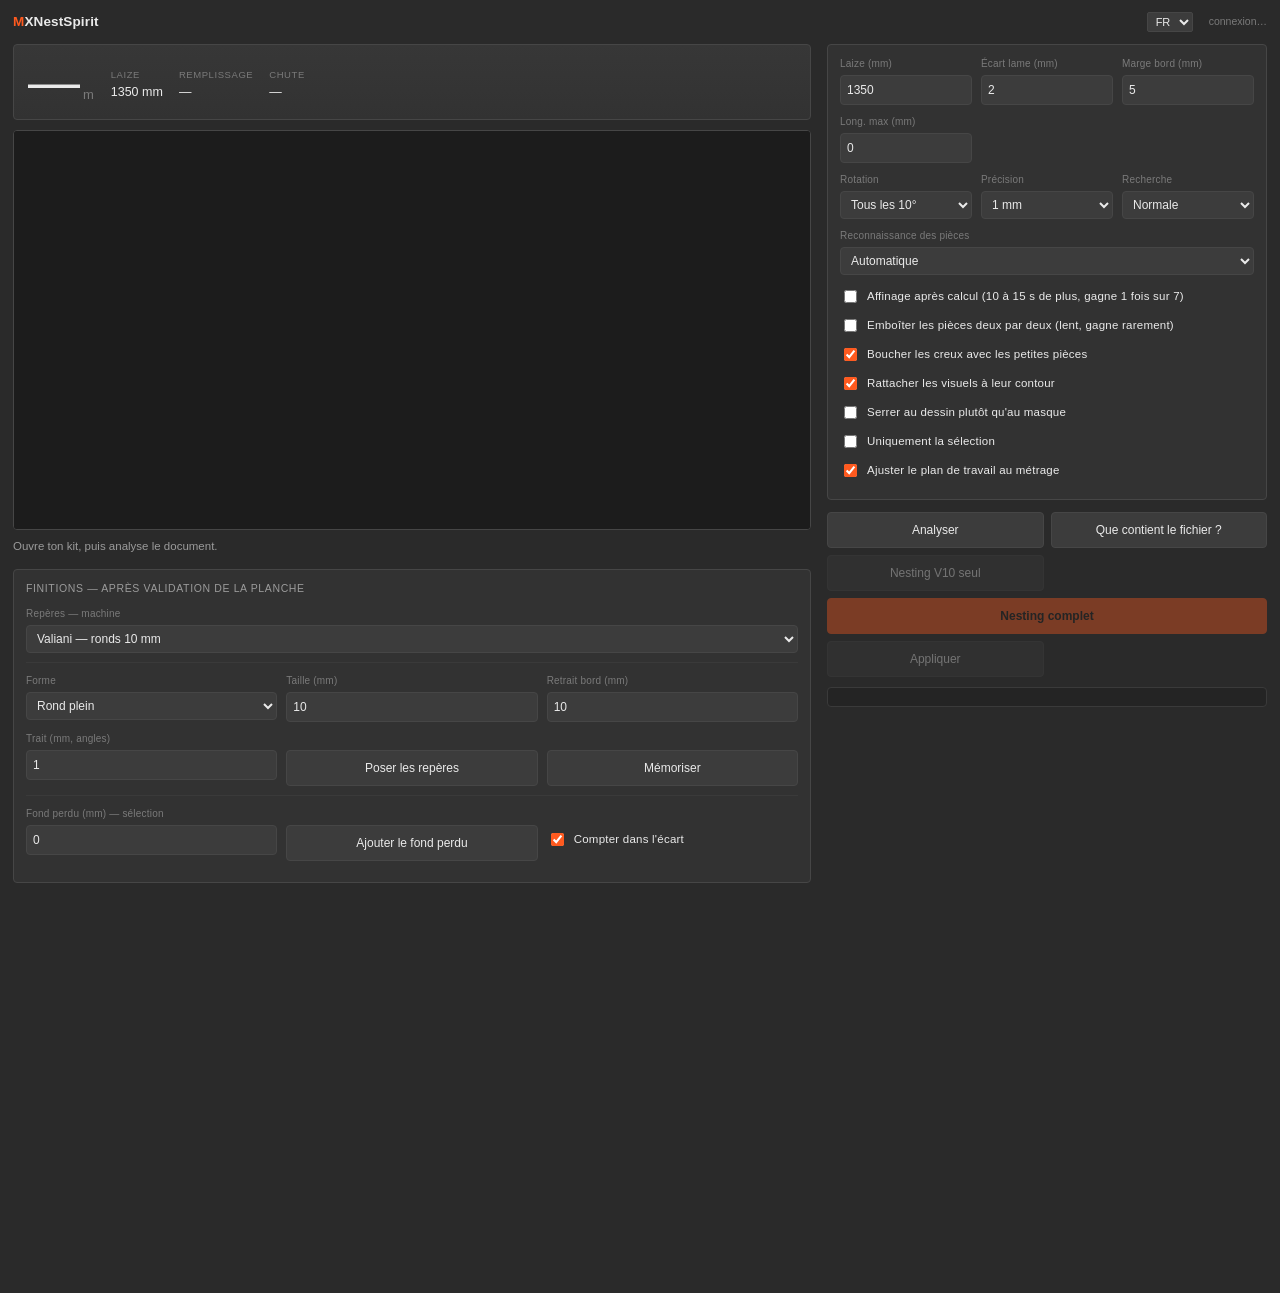
==== spiritpanel/index.html @ 1d325c9f "Add files via upload" ====
<!DOCTYPE html>
<html lang="fr">
<head>
<meta charset="utf-8">
<title>MXNestSpirit</title>
<link rel="stylesheet" href="css/style.css">
</head>
<body>

<header>
  <span class="mark">MXNestSpirit</span>
  <select id="lang" style="width:auto;margin-left:auto;background:var(--field);color:var(--ink);border:1px solid var(--line);border-radius:2px;font-size:11px"><option value="fr">FR</option><option value="en">EN</option></select>
  <span id="hostinfo" class="host" style="margin-left:8px">connexion…</span>
</header>

<div class="cols">
<div class="left">
<section class="result" id="result">
  <div class="metrage"><span id="len">—</span><em>m</em></div>
  <dl>
    <div><dt data-i18n="hdr.width">laize</dt><dd id="wid">1350 mm</dd></div>
    <div><dt data-i18n="hdr.fill">remplissage</dt><dd id="fill">—</dd></div>
    <div><dt data-i18n="hdr.waste">chute</dt><dd id="waste">—</dd></div>
  </dl>
</section>

<canvas id="preview" width="600" height="600"></canvas>
<p class="hint" id="hint">Ouvre ton kit, puis analyse le document.</p>
<section class="pane finitions">
  <div class="row"><label data-i18n="lbl.finish">Finitions — après validation de la planche</label></div>
  <div class="row" style="margin-top:8px">
    <label for="mpreset" data-i18n="lbl.mpreset">Repères — machine</label>
    <select id="mpreset">
      <option value="valiani" data-i18n="m.valiani">Valiani — ronds 10 mm</option>
      <option value="graphtec" data-i18n="m.graphtec">Graphtec CE7000 / FC9000 — angles en L</option>
      <option value="summa" data-i18n="m.summa">Summa — à régler</option>
      <option value="zund" data-i18n="m.zund">Zünd — à régler</option>
      <option value="roland" data-i18n="m.roland">Roland — à régler</option>
      <option value="gerber" data-i18n="m.gerber">Gerber Edge — à régler</option>
      <option value="autre" data-i18n="m.autre">Autre machine — à régler</option>
    </select>
  </div>
  <div class="grid3">
    <div><label for="mshape" data-i18n="lbl.mshape">Forme</label>
      <select id="mshape">
        <option value="circle" data-i18n="shape.circle">Rond plein</option>
        <option value="square" data-i18n="shape.square">Carré plein</option>
        <option value="corner" data-i18n="shape.corner">Angle en L</option>
      </select>
    </div>
    <div><label for="markd" data-i18n="lbl.markd">Taille (mm)</label><input id="markd" type="number" value="10" min="2" step="1"></div>
    <div><label for="marki" data-i18n="lbl.marki">Retrait bord (mm)</label><input id="marki" type="number" value="10" min="0" step="1"></div>
  </div>
  <div class="grid3">
    <div><label for="markw" data-i18n="lbl.markw">Trait (mm, angles)</label><input id="markw" type="number" value="1" min="0.3" max="1" step="0.1"></div>
    <div><label>&nbsp;</label><button id="marks" class="ghost" style="width:100%" data-i18n="btn.marks">Poser les repères</button></div>
    <div><label>&nbsp;</label><button id="msave" class="ghost" style="width:100%" data-i18n="btn.save">Mémoriser</button></div>
  </div>

  <div class="grid3" style="border-top:1px solid var(--line-soft);padding-top:10px">
    <div><label for="bleed" data-i18n="lbl.bleed">Fond perdu (mm) — sélection</label>
      <input id="bleed" type="number" value="0" min="0" max="10" step="0.5"></div>
    <div><label>&nbsp;</label>
      <button id="dobleed" class="ghost" style="width:100%" data-i18n="btn.bleed" title="Sur la sélection si tu en as une, sinon tout le document">Ajouter le fond perdu</button></div>
    <div><label>&nbsp;</label>
      <label class="check" style="margin:0;padding:5px 0"><input id="bleedgap" type="checkbox" checked>
        <span data-i18n="chk.bleedgap">Compter dans l'écart</span></label></div>
  </div>
</section>


</div>
<div class="side">
<section class="pane">
  <div class="grid3">
    <div><label for="sheet" data-i18n="lbl.sheet">Laize (mm)</label><input id="sheet" type="number" value="1350" min="50" step="10"></div>
    <div><label for="gap" data-i18n="lbl.gap">Écart lame (mm)</label><input id="gap" type="number" value="2" min="0" step="0.5"></div>
    <div><label for="edge" data-i18n="lbl.edge">Marge bord (mm)</label><input id="edge" type="number" value="5" min="0" step="1"></div>
  </div>
  <div class="grid3">
    <div><label for="maxlen" data-i18n="lbl.maxlen">Long. max (mm)</label><input id="maxlen" type="number" value="0" min="0" step="100"></div>
  </div>
  <div class="grid3">
    <div><label for="rot" data-i18n="lbl.rot">Rotation</label>
      <select id="rot">
        <option value="5" data-i18n="rot.5">Tous les 5°</option>
        <option value="10" selected data-i18n="rot.10">Tous les 10°</option>
        <option value="15" data-i18n="rot.15">Tous les 15°</option>
        <option value="30" data-i18n="rot.30">Tous les 30°</option>
        <option value="90" data-i18n="rot.90">Quart de tour seulement</option>
        <option value="0" data-i18n="rot.0">Aucune rotation</option>
      </select>
    </div>
    <div><label for="prec" data-i18n="lbl.prec">Précision</label>
      <select id="prec">
        <option value="1" selected data-i18n="prec.1">1 mm</option>
        <option value="2" data-i18n="prec.05">0,5 mm</option>
        <option value="0.5" data-i18n="prec.2">2 mm</option>
      </select>
    </div>
    <div><label for="effort" data-i18n="lbl.effort">Recherche</label>
      <select id="effort">
        <option value="8" data-i18n="eff.fast">Rapide</option>
        <option value="16" selected data-i18n="eff.normal">Normale</option>
        <option value="100" data-i18n="eff.max">Maximale (le plus serré)</option>
      </select>
    </div>
  </div>
  <div class="row">
    <label for="mode" data-i18n="lbl.mode">Reconnaissance des pièces</label>
    <select id="mode">
      <option value="auto" selected data-i18n="mode.auto">Automatique</option>
      <option value="color" data-i18n="mode.color">Même couleur que le tracé sélectionné</option>
      <option value="spot" data-i18n="mode.spot">Ton direct nommé</option>
    </select>
  </div>
  <div class="row" id="namesrow" style="display:none">
    <label for="cutnames" data-i18n="lbl.cutnames">Noms acceptés</label>
    <input id="cutnames" type="text" value="CutContour, Cut, Découpe, Thru-cut">
  </div>
  <label class="check"><input id="refine" type="checkbox" data-i18n-next="chk.refine"> <span data-i18n="chk.refine">Affinage après calcul (10 à 15 s de plus, gagne 1 fois sur 7)</span></label>
  <label class="check"><input id="pairs" type="checkbox" data-i18n-next="chk.pairs"> <span data-i18n="chk.pairs">Emboîter les pièces deux par deux (lent, gagne rarement)</span></label>
  <label class="check"><input id="holes" type="checkbox" checked data-i18n-next="chk.holes"> <span data-i18n="chk.holes">Boucher les creux avec les petites pièces</span></label>
  <label class="check"><input id="regroup" type="checkbox" checked data-i18n-next="chk.regroup"> <span data-i18n="chk.regroup">Rattacher les visuels à leur contour</span></label>
  <label class="check"><input id="tight" type="checkbox" data-i18n-next="chk.tight"> <span data-i18n="chk.tight">Serrer au dessin plutôt qu'au masque</span></label>
  <label class="check"><input id="selonly" type="checkbox" data-i18n-next="chk.selonly"> <span data-i18n="chk.selonly">Uniquement la sélection</span></label>
  <label class="check"><input id="fitab" type="checkbox" checked data-i18n-next="chk.fitab"> <span data-i18n="chk.fitab">Ajuster le plan de travail au métrage</span></label>
</section>

<section class="actions">
  <button id="scan" class="ghost" data-i18n="btn.scan">Analyser</button>
  <button id="diag" class="ghost" data-i18n="btn.diag">Que contient le fichier ?</button>
  <button id="run" class="ghost" disabled data-i18n="btn.run">Nesting V10 seul</button>
  <button id="hybrid" class="primary" disabled title="Sparrow + V10 en secours" data-i18n="btn.hybrid">Nesting complet</button>
  <button id="apply" class="ghost" disabled data-i18n="btn.apply">Appliquer</button>
</section>
<pre id="log"></pre>
</div>
</div>


<script src="js/CSInterface.js"></script>
<script src="js/clipper.js"></script>
<script src="js/engine.js"></script>
<script src="js/i18n.js"></script>
<script src="js/main.js"></script>
<!-- Sparrow bridge + process runner MUST load before hybrid.js. -->
<script src="js/sparrow.js"></script>
<script src="js/sparrow-run.js"></script>
<script src="js/hybrid.js"></script>
</body>
</html>
---- spiritpanel/css/style.css ----
/* MXNestSpirit — habillage du panneau.
   Gris d'Illustrator, une seule couleur d'accent, et la hiérarchie portée par
   la taille et l'espacement plutôt que par des bordures partout. */
:root{
  --bg:#2a2a2a; --pane:#323232; --pane-2:#373737; --field:#3c3c3c;
  --line:#464646; --line-soft:#3a3a3a;
  --ink:#eaeaea; --ink-dim:#9b9b9b; --ink-faint:#7a7a7a;
  --mx:#ff5a1f; --mx-dark:#d94812; --ok:#6ec07a; --warn:#e8c14a; --err:#ff7a6a;
  --r:4px;
}
*{box-sizing:border-box}
html,body{margin:0;height:100%}
body{
  background:var(--bg);color:var(--ink);
  font:12px/1.5 -apple-system,"Segoe UI",Roboto,sans-serif;
  padding:12px 13px 16px;overflow-y:auto;
}

/* ---------- en-tête ---------- */
header{display:flex;align-items:center;gap:8px;margin-bottom:12px}
.mark{font-size:13.5px;font-weight:600;letter-spacing:.01em}
.mark::first-letter{color:var(--mx)}
.host{color:var(--ink-faint);font-size:10.5px;overflow:hidden;text-overflow:ellipsis;white-space:nowrap}
header select{
  width:auto;padding:2px 4px;font-size:10.5px;
  background:var(--field);color:var(--ink-dim);border:1px solid var(--line);border-radius:var(--r);
}

/* ---------- bandeau de résultat ---------- */
.result{
  display:flex;align-items:flex-end;gap:18px;
  padding:12px 14px;margin-bottom:10px;
  background:linear-gradient(180deg,var(--pane-2),var(--pane));
  border:1px solid var(--line);border-radius:var(--r);
}
.metrage{font-size:40px;line-height:.95;font-weight:200;font-variant-numeric:tabular-nums;letter-spacing:-.02em}
.metrage em{font-size:13px;font-style:normal;color:var(--ink-faint);margin-left:4px;font-weight:400}
.result.done .metrage{color:var(--mx)}
.result dl{display:flex;gap:16px;margin:0 0 5px;flex-wrap:wrap}
.result dt{color:var(--ink-faint);font-size:9.5px;text-transform:uppercase;letter-spacing:.06em}
.result dd{margin:1px 0 0;font-variant-numeric:tabular-nums;font-size:12.5px}

/* ---------- aperçu ---------- */
#preview{
  width:auto;max-width:100%;height:auto;margin:0 0 8px;display:block;
  background:#1c1c1c;border:1px solid var(--line);border-radius:var(--r);
}
.hint{margin:0 0 12px;color:var(--ink-dim);min-height:17px;font-size:11.5px}
.hint.warn{color:var(--warn)}
.hint.err{color:var(--err)}

/* ---------- réglages ---------- */
.pane{
  background:var(--pane);border:1px solid var(--line);border-radius:var(--r);
  padding:11px 12px 12px;margin-bottom:12px;
}
.row{margin-bottom:9px}
.grid3{display:grid;grid-template-columns:repeat(3,1fr);gap:9px;margin-bottom:9px}
label{display:block;color:var(--ink-faint);font-size:10px;margin-bottom:4px;letter-spacing:.02em}
input[type=text],input[type=number],select{
  width:100%;background:var(--field);color:var(--ink);
  border:1px solid var(--line);border-radius:var(--r);
  padding:5px 6px;font:inherit;
}
input[type=number]{font-variant-numeric:tabular-nums}
input:hover,select:hover{border-color:#565656}
input:focus,select:focus,button:focus{outline:none;border-color:var(--mx);box-shadow:0 0 0 1px rgba(255,90,31,.35)}

.check{
  display:flex;align-items:center;gap:7px;color:var(--ink);
  font-size:11.5px;padding:3px 0;cursor:pointer;
}
.check:hover{color:#fff}
.check input{accent-color:var(--mx);flex:none}

/* séparateur discret avant le bloc repères */
.pane .row + .grid3{border-top:1px solid var(--line-soft);padding-top:10px}

/* ---------- boutons ---------- */
.actions{display:grid;grid-template-columns:1fr 1fr;gap:7px}
button{
  padding:8px 9px;border-radius:var(--r);border:1px solid var(--line);
  background:var(--field);color:var(--ink);font:inherit;cursor:pointer;
  transition:background .12s,border-color .12s;
}
button:hover:not(:disabled){background:#484848;border-color:#585858}
button:active:not(:disabled){background:#414141}
button:disabled{opacity:.38;cursor:default}
.primary{background:var(--mx);border-color:var(--mx);color:#1b1b1b;font-weight:600}
.primary:hover:not(:disabled){background:#ff6f3b;border-color:#ff6f3b}
.primary:active:not(:disabled){background:var(--mx-dark);border-color:var(--mx-dark)}
#hybrid{grid-column:1 / -1}

/* ---------- journal ---------- */
#log{
  margin:12px 0 0;padding:9px 10px;
  background:#242424;border:1px solid var(--line-soft);border-radius:var(--r);
  color:var(--ink-faint);font-size:10.5px;line-height:1.55;
  font-family:ui-monospace,Menlo,Consolas,monospace;
  white-space:pre-wrap;max-height:130px;overflow:auto;
}

/* ---------- mise en page large ----------
   Deux colonnes franches plutôt qu'une grille : à gauche ce qu'on regarde
   (métrage, aperçu, journal), à droite ce sur quoi on clique (réglages,
   boutons). La grille posait un problème de fond — la colonne de droite, plus
   haute, étirait les rangées de gauche et creusait un trou entre le métrage et
   l'aperçu. Deux colonnes indépendantes n'ont pas ce défaut. */
.cols{display:block}
/* Les finitions — repères et fond perdu — ne servent pas au calcul : elles
   s'appliquent APRÈS validation de la planche. Elles vivent donc à gauche,
   sous l'aperçu, dans l'ordre réel du travail ; les réglages d'imbrication
   restent à droite, avec les boutons et le journal. */
.finitions{margin-top:2px}
.finitions > .row:first-child label{color:var(--ink-dim);font-size:10.5px;
  text-transform:uppercase;letter-spacing:.06em}

@media (min-width: 640px) {
  .cols{display:flex;align-items:flex-start;gap:16px}
  .left{flex:1 1 auto;min-width:0;display:flex;flex-direction:column}
  .side{flex:0 0 auto;width:min(420px,42%);display:flex;flex-direction:column}
  #log{margin-top:10px;max-height:none;flex:1 1 auto}
  .metrage{font-size:46px}
}
@media (min-width: 1100px) {
  .side{width:min(440px,38%)}
  .metrage{font-size:52px}
}
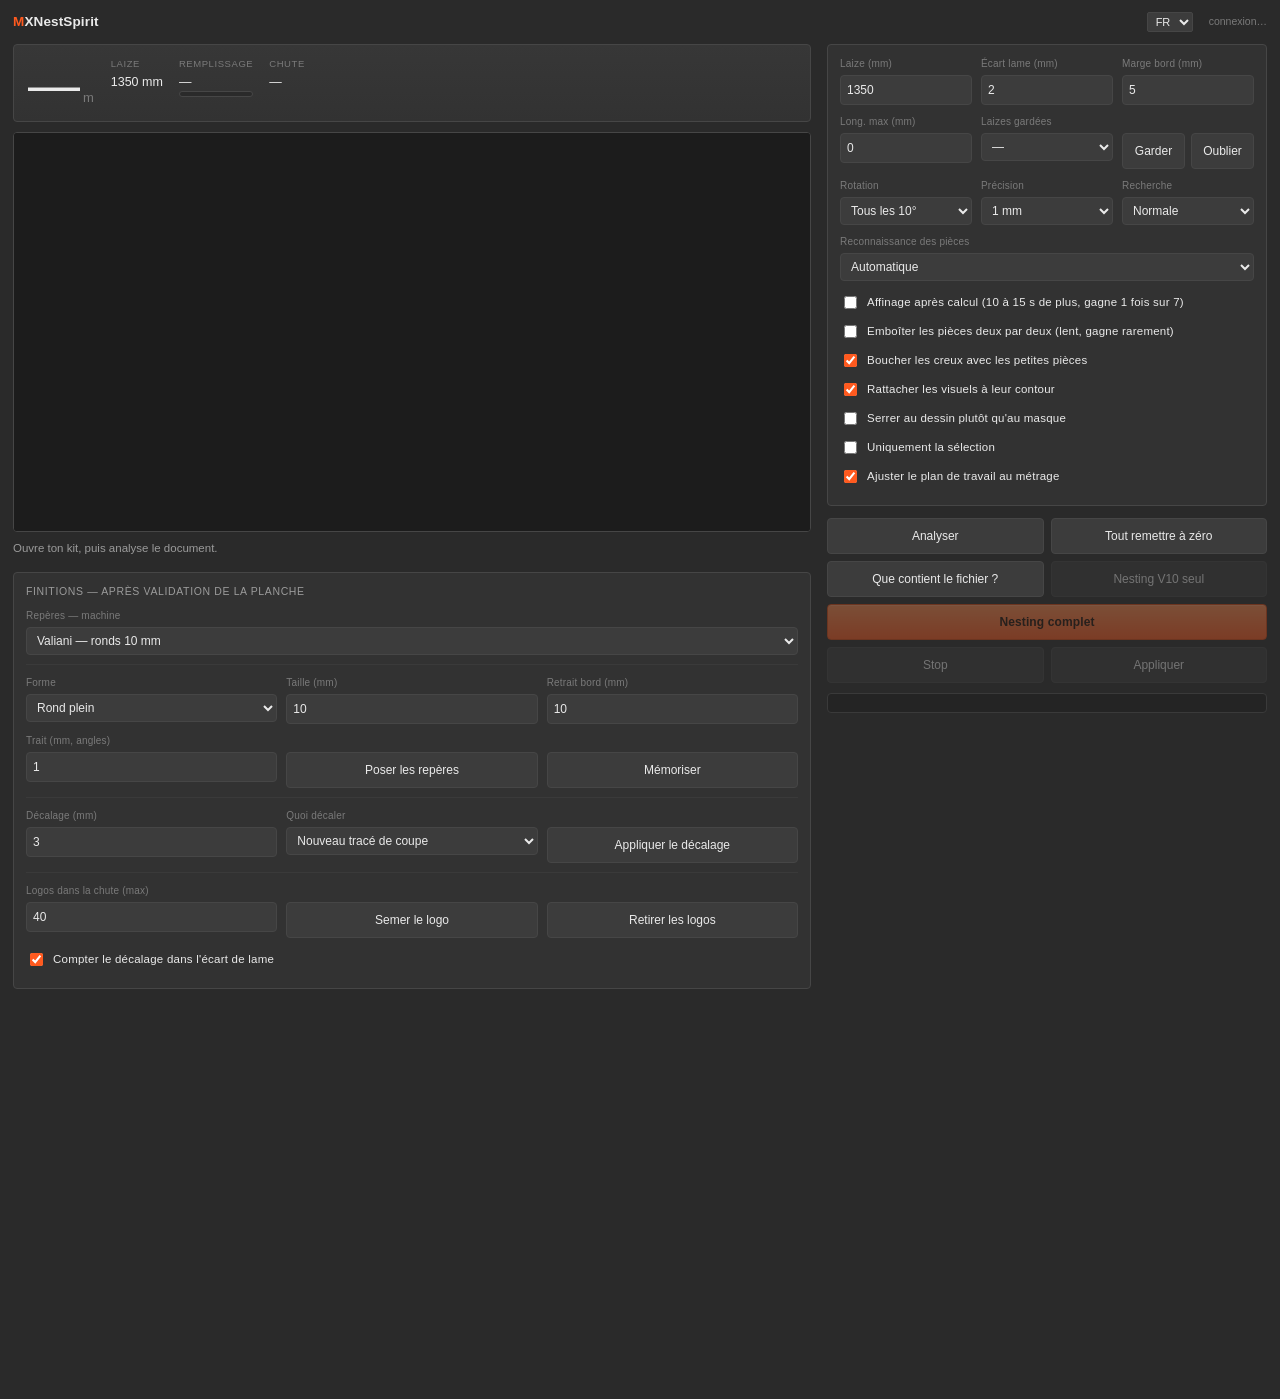
==== commit 477af636: "Add files via upload" ====
--- a/spiritpanel/index.html
+++ b/spiritpanel/index.html
@@ -19,7 +19,8 @@
   <div class="metrage"><span id="len">—</span><em>m</em></div>
   <dl>
     <div><dt data-i18n="hdr.width">laize</dt><dd id="wid">1350 mm</dd></div>
-    <div><dt data-i18n="hdr.fill">remplissage</dt><dd id="fill">—</dd></div>
+    <div><dt data-i18n="hdr.fill">remplissage</dt><dd id="fill">—</dd>
+      <div class="gauge" id="gauge"><i></i></div></div>
     <div><dt data-i18n="hdr.waste">chute</dt><dd id="waste">—</dd></div>
   </dl>
 </section>
@@ -58,14 +59,29 @@
   </div>
 
   <div class="grid3" style="border-top:1px solid var(--line-soft);padding-top:10px">
-    <div><label for="bleed" data-i18n="lbl.bleed">Fond perdu (mm) — sélection</label>
-      <input id="bleed" type="number" value="0" min="0" max="10" step="0.5"></div>
+    <div><label for="bleed" data-i18n="lbl.bleed">Décalage (mm)</label>
+      <input id="bleed" type="number" value="3" min="0" max="20" step="0.5"></div>
+    <div><label for="bleedmode" data-i18n="lbl.bleedmode">Quoi décaler</label>
+      <select id="bleedmode">
+        <option value="newcut" data-i18n="bm.newcut">Nouveau tracé de coupe</option>
+        <option value="replace" data-i18n="bm.replace">Élargir le tracé existant</option>
+        <option value="mask" data-i18n="bm.mask">Élargir le masque (fond perdu)</option>
+      </select></div>
     <div><label>&nbsp;</label>
-      <button id="dobleed" class="ghost" style="width:100%" data-i18n="btn.bleed" title="Sur la sélection si tu en as une, sinon tout le document">Ajouter le fond perdu</button></div>
+      <button id="dobleed" class="ghost" style="width:100%" data-i18n="btn.bleed"
+              title="Sur la sélection si tu en as une, sinon tout le document">Appliquer le décalage</button></div>
+  </div>
+  <div class="grid3" style="border-top:1px solid var(--line-soft);padding-top:10px">
+    <div><label for="fillmax" data-i18n="lbl.fillmax">Logos dans la chute (max)</label>
+      <input id="fillmax" type="number" value="40" min="1" max="500" step="5"></div>
     <div><label>&nbsp;</label>
-      <label class="check" style="margin:0;padding:5px 0"><input id="bleedgap" type="checkbox" checked>
-        <span data-i18n="chk.bleedgap">Compter dans l'écart</span></label></div>
+      <button id="dofill" class="ghost" style="width:100%" data-i18n="btn.fill"
+              title="Sélectionne un logo dans Illustrator, puis clique">Semer le logo</button></div>
+    <div><label>&nbsp;</label>
+      <button id="clearfill" class="ghost" style="width:100%" data-i18n="btn.clearfill">Retirer les logos</button></div>
   </div>
+  <label class="check"><input id="bleedgap" type="checkbox" checked>
+    <span data-i18n="chk.bleedgap">Compter le décalage dans l'écart de lame</span></label>
 </section>
 
 
@@ -73,12 +89,20 @@
 <div class="side">
 <section class="pane">
   <div class="grid3">
-    <div><label for="sheet" data-i18n="lbl.sheet">Laize (mm)</label><input id="sheet" type="number" value="1350" min="50" step="10"></div>
+    <div><label for="sheet" data-i18n="lbl.sheet">Laize (mm)</label>
+      <input id="sheet" type="number" value="1350" min="50" step="10"></div>
     <div><label for="gap" data-i18n="lbl.gap">Écart lame (mm)</label><input id="gap" type="number" value="2" min="0" step="0.5"></div>
     <div><label for="edge" data-i18n="lbl.edge">Marge bord (mm)</label><input id="edge" type="number" value="5" min="0" step="1"></div>
   </div>
   <div class="grid3">
     <div><label for="maxlen" data-i18n="lbl.maxlen">Long. max (mm)</label><input id="maxlen" type="number" value="0" min="0" step="100"></div>
+    <div><label for="sheetlist" data-i18n="lbl.widths">Laizes gardées</label>
+      <select id="sheetlist" title="Laizes enregistrées"></select></div>
+    <div><label>&nbsp;</label>
+      <div style="display:flex;gap:6px">
+        <button id="sheetsave" class="ghost" style="flex:1 1 0" data-i18n="btn.widthsave">Garder</button>
+        <button id="sheetdel" class="ghost" style="flex:1 1 0" data-i18n="btn.widthdel">Oublier</button>
+      </div></div>
   </div>
   <div class="grid3">
     <div><label for="rot" data-i18n="lbl.rot">Rotation</label>
@@ -129,9 +153,11 @@
 
 <section class="actions">
   <button id="scan" class="ghost" data-i18n="btn.scan">Analyser</button>
+  <button id="reset" class="ghost" data-i18n="btn.reset">Tout remettre à zéro</button>
   <button id="diag" class="ghost" data-i18n="btn.diag">Que contient le fichier ?</button>
   <button id="run" class="ghost" disabled data-i18n="btn.run">Nesting V10 seul</button>
   <button id="hybrid" class="primary" disabled title="Sparrow + V10 en secours" data-i18n="btn.hybrid">Nesting complet</button>
+  <button id="stop" class="ghost" disabled data-i18n="btn.stop">Stop</button>
   <button id="apply" class="ghost" disabled data-i18n="btn.apply">Appliquer</button>
 </section>
 <pre id="log"></pre>
--- a/spiritpanel/css/style.css
+++ b/spiritpanel/css/style.css
@@ -5,7 +5,9 @@
   --bg:#2a2a2a; --pane:#323232; --pane-2:#373737; --field:#3c3c3c;
   --line:#464646; --line-soft:#3a3a3a;
   --ink:#eaeaea; --ink-dim:#9b9b9b; --ink-faint:#7a7a7a;
-  --mx:#ff5a1f; --mx-dark:#d94812; --ok:#6ec07a; --warn:#e8c14a; --err:#ff7a6a;
+  --mx:#ff5a1f; --mx-dark:#d94812; --mx-soft:#ff8a4d;
+  --ok:#57c98a; --warn:#f0b429; --err:#ff6b5a;
+  --blue:#4aa3df; --violet:#a97bd6;
   --r:4px;
 }
 *{box-sizing:border-box}
@@ -39,6 +41,16 @@
 .result dl{display:flex;gap:16px;margin:0 0 5px;flex-wrap:wrap}
 .result dt{color:var(--ink-faint);font-size:9.5px;text-transform:uppercase;letter-spacing:.06em}
 .result dd{margin:1px 0 0;font-variant-numeric:tabular-nums;font-size:12.5px}
+
+/* Jauge de remplissage : un chiffre se lit, une barre se comprend d'un coup
+   d'œil. Verte au-dessus de 70 %, orange en dessous — c'est la frontière entre
+   une planche correcte et une planche qui laisse de la chute. */
+.gauge{flex:1 1 90px;min-width:70px;height:6px;border-radius:3px;
+  background:#2a2a2a;border:1px solid var(--line);overflow:hidden;margin-bottom:7px}
+.gauge i{display:block;height:100%;width:0;background:var(--mx);
+  transition:width .35s ease,background .35s ease}
+.gauge.good i{background:linear-gradient(90deg,var(--ok),#7fd6a3)}
+.gauge.mid i{background:linear-gradient(90deg,var(--mx),var(--mx-soft))}
 
 /* ---------- aperçu ---------- */
 #preview{
@@ -86,12 +98,21 @@
 button:hover:not(:disabled){background:#484848;border-color:#585858}
 button:active:not(:disabled){background:#414141}
 button:disabled{opacity:.38;cursor:default}
-.primary{background:var(--mx);border-color:var(--mx);color:#1b1b1b;font-weight:600}
+/* Le Stop ne se voit que lorsqu'il sert : gris éteint, rouge dès qu'il est
+   utilisable. */
+#stop:not(:disabled){border-color:var(--err);color:#ffb3a8}
+#stop:not(:disabled):hover{background:#4a2b26;border-color:#ff8878}
+.primary{background:linear-gradient(180deg,var(--mx-soft),var(--mx));
+  border-color:var(--mx-dark);color:#231008;font-weight:700;letter-spacing:.01em;
+  box-shadow:0 1px 0 rgba(255,255,255,.15) inset}
 .primary:hover:not(:disabled){background:#ff6f3b;border-color:#ff6f3b}
 .primary:active:not(:disabled){background:var(--mx-dark);border-color:var(--mx-dark)}
 #hybrid{grid-column:1 / -1}
 
 /* ---------- journal ---------- */
+#log b{color:var(--ok);font-weight:400}
+#log u{color:var(--warn);text-decoration:none}
+#log s{color:var(--err);text-decoration:none}
 #log{
   margin:12px 0 0;padding:9px 10px;
   background:#242424;border:1px solid var(--line-soft);border-radius:var(--r);
@@ -119,7 +140,10 @@
   .cols{display:flex;align-items:flex-start;gap:16px}
   .left{flex:1 1 auto;min-width:0;display:flex;flex-direction:column}
   .side{flex:0 0 auto;width:min(420px,42%);display:flex;flex-direction:column}
-  #log{margin-top:10px;max-height:none;flex:1 1 auto}
+  #log b{color:var(--ok);font-weight:400}
+#log u{color:var(--warn);text-decoration:none}
+#log s{color:var(--err);text-decoration:none}
+#log{margin-top:10px;max-height:none;flex:1 1 auto}
   .metrage{font-size:46px}
 }
 @media (min-width: 1100px) {
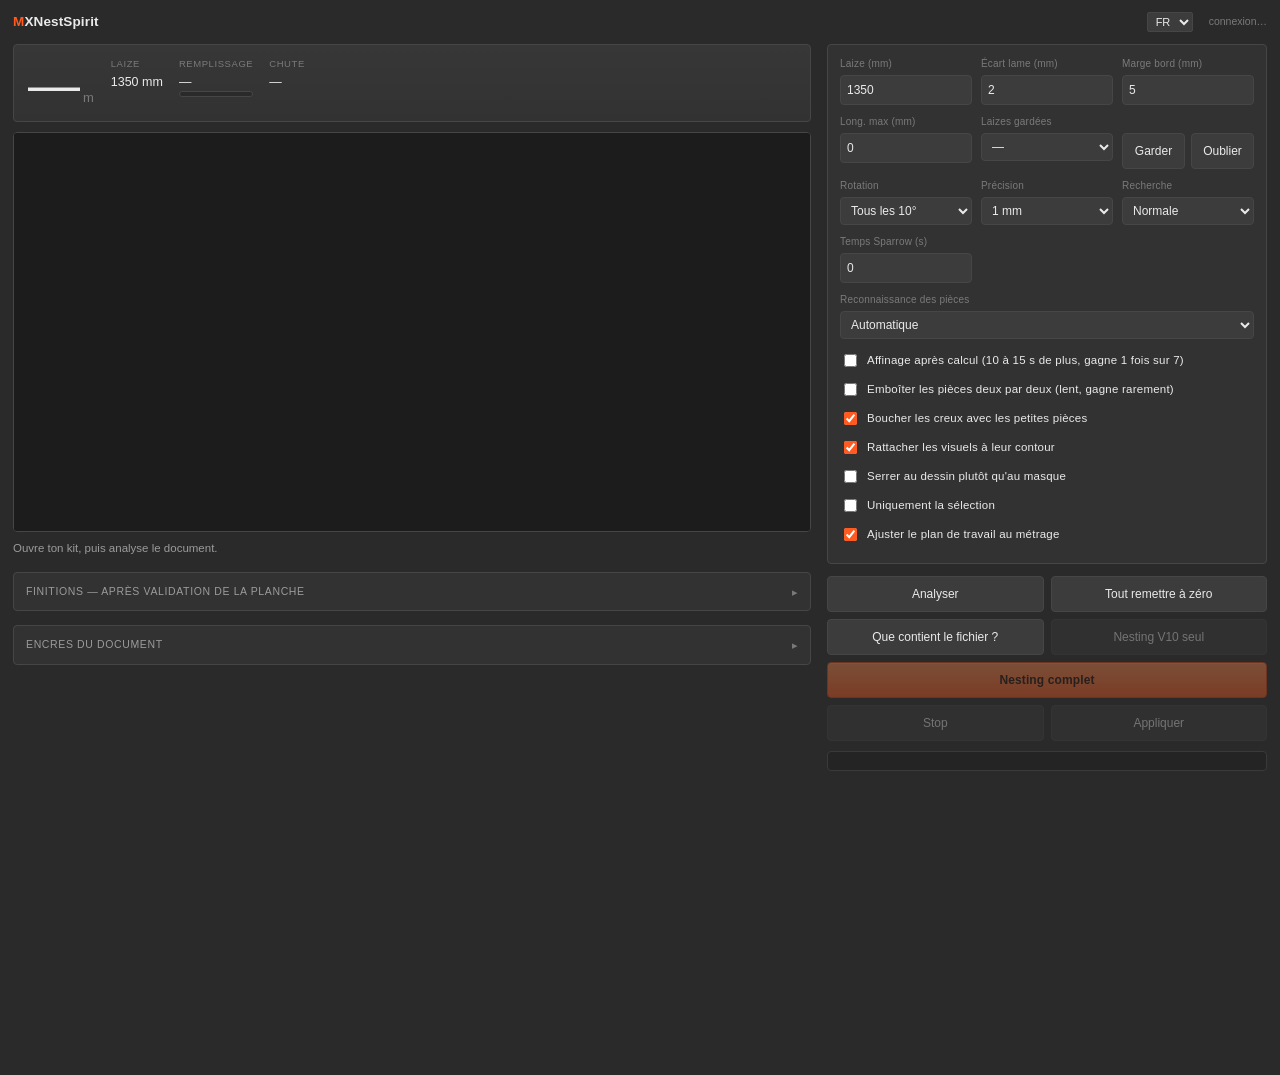
==== commit c70f88b1: "Add files via upload" ====
--- a/spiritpanel/index.html
+++ b/spiritpanel/index.html
@@ -27,8 +27,11 @@
 
 <canvas id="preview" width="600" height="600"></canvas>
 <p class="hint" id="hint">Ouvre ton kit, puis analyse le document.</p>
-<section class="pane finitions">
-  <div class="row"><label data-i18n="lbl.finish">Finitions — après validation de la planche</label></div>
+<section class="pane finitions folded" id="finitions">
+  <div class="row fold-head" id="finitions-head">
+    <label data-i18n="lbl.finish">Finitions — après validation de la planche</label>
+    <span class="fold-mark" aria-hidden="true">▸</span>
+  </div>
   <div class="row" style="margin-top:8px">
     <label for="mpreset" data-i18n="lbl.mpreset">Repères — machine</label>
     <select id="mpreset">
@@ -84,6 +87,26 @@
     <span data-i18n="chk.bleedgap">Compter le décalage dans l'écart de lame</span></label>
 </section>
 
+<section class="pane finitions folded" id="encres">
+  <div class="row fold-head" id="encres-head">
+    <label data-i18n="lbl.inks">Encres du document</label>
+    <span class="fold-mark" aria-hidden="true">▸</span>
+  </div>
+  <div class="inkbar">
+    <button id="inklist" class="ghost" data-i18n="btn.inklist">Actualiser</button>
+    <button id="inkselect" class="ghost" data-i18n="btn.inkselect">Sélectionner les objets</button>
+    <button id="inkapply" class="primary" data-i18n="btn.inkapply">Tout appliquer</button>
+  </div>
+  <div id="inktable" class="inktable"></div>
+  <div class="inkbar">
+    <input id="inknew" type="text" placeholder="Nouveau nom du ton coché">
+    <button id="inkrename" class="ghost" data-i18n="btn.inkrename">Renommer</button>
+  </div>
+  <p class="inknote" data-i18n="txt.inkscope">Coche une ou plusieurs encres pour les sélectionner ou les renommer. Choisis ce que devient chaque encre dans sa colonne, puis Tout appliquer : toutes les conversions partent d'un seul clic. Sélection si tu en as une, sinon tout le document.</p>
+</section>
+
+
+
 
 </div>
 <div class="side">
@@ -129,6 +152,13 @@
         <option value="100" data-i18n="eff.max">Maximale (le plus serré)</option>
       </select>
     </div>
+  </div>
+  <div class="grid3">
+    <div><label for="sptime" data-i18n="lbl.sptime">Temps Sparrow (s)</label>
+      <input id="sptime" type="number" value="0" min="0" max="600" step="5"
+             title="Temps TOTAL de la phase Sparrow, tous essais compris. 0 = automatique selon le niveau de recherche"></div>
+    <div></div>
+    <div></div>
   </div>
   <div class="row">
     <label for="mode" data-i18n="lbl.mode">Reconnaissance des pièces</label>
--- a/spiritpanel/css/style.css
+++ b/spiritpanel/css/style.css
@@ -133,6 +133,19 @@
    sous l'aperçu, dans l'ordre réel du travail ; les réglages d'imbrication
    restent à droite, avec les boutons et le journal. */
 .finitions{margin-top:2px}
+
+/* Les finitions prennent la moitié du panneau alors qu'on ne s'en sert qu'une
+   fois la planche validée. Le bloc est donc replié par défaut : on clique son
+   titre pour l'ouvrir, et l'état est retenu d'une session à l'autre. */
+.fold-head{display:flex;align-items:center;gap:8px;cursor:pointer;
+  margin-bottom:0;user-select:none}
+.fold-head label{margin:0;cursor:pointer}
+.fold-mark{margin-left:auto;color:var(--ink-faint);font-size:11px;
+  transition:transform .15s ease}
+.finitions:not(.folded) .fold-mark{transform:rotate(90deg)}
+.fold-head:hover label,.fold-head:hover .fold-mark{color:var(--ink)}
+.finitions.folded > *:not(.fold-head){display:none}
+.finitions.folded{padding-bottom:10px}
 .finitions > .row:first-child label{color:var(--ink-dim);font-size:10.5px;
   text-transform:uppercase;letter-spacing:.06em}
 
@@ -150,3 +163,23 @@
   .side{width:min(440px,38%)}
   .metrage{font-size:52px}
 }
+
+/* ---------- encres ---------- */
+.inkbar{display:flex;gap:6px;margin:6px 0}
+.inkbar > *{flex:1 1 0;min-width:0}
+.inkbar input{flex:2 1 0}
+.inktable{margin:4px 0 6px;max-height:320px;overflow:auto;
+  border:1px solid var(--line-soft);border-radius:var(--r);background:#262626}
+.inktable:empty{display:none}
+.inkrow{display:grid;grid-template-columns:18px 16px minmax(60px,1fr) auto auto minmax(110px,150px);
+  align-items:center;gap:8px;padding:5px 8px;border-bottom:1px solid var(--line-soft);font-size:11.5px}
+.inkrow:last-child{border-bottom:none}
+.inkrow.changed{background:#33271f}
+.inkrow.unused{opacity:.5}
+.inkrow input[type=checkbox]{accent-color:var(--mx);margin:0}
+.inkswatch{width:14px;height:14px;border-radius:3px;border:1px solid #555}
+.inkname{overflow:hidden;text-overflow:ellipsis;white-space:nowrap}
+.inkkind{color:var(--ink-faint);font-size:10px;text-transform:uppercase;letter-spacing:.04em}
+.inkcount{color:var(--ink-faint);font-variant-numeric:tabular-nums;text-align:right}
+.inkrow select{padding:3px 4px;font-size:11px}
+.inknote{color:var(--ink-faint);font-size:10.5px;margin:2px 0 0;line-height:1.45}
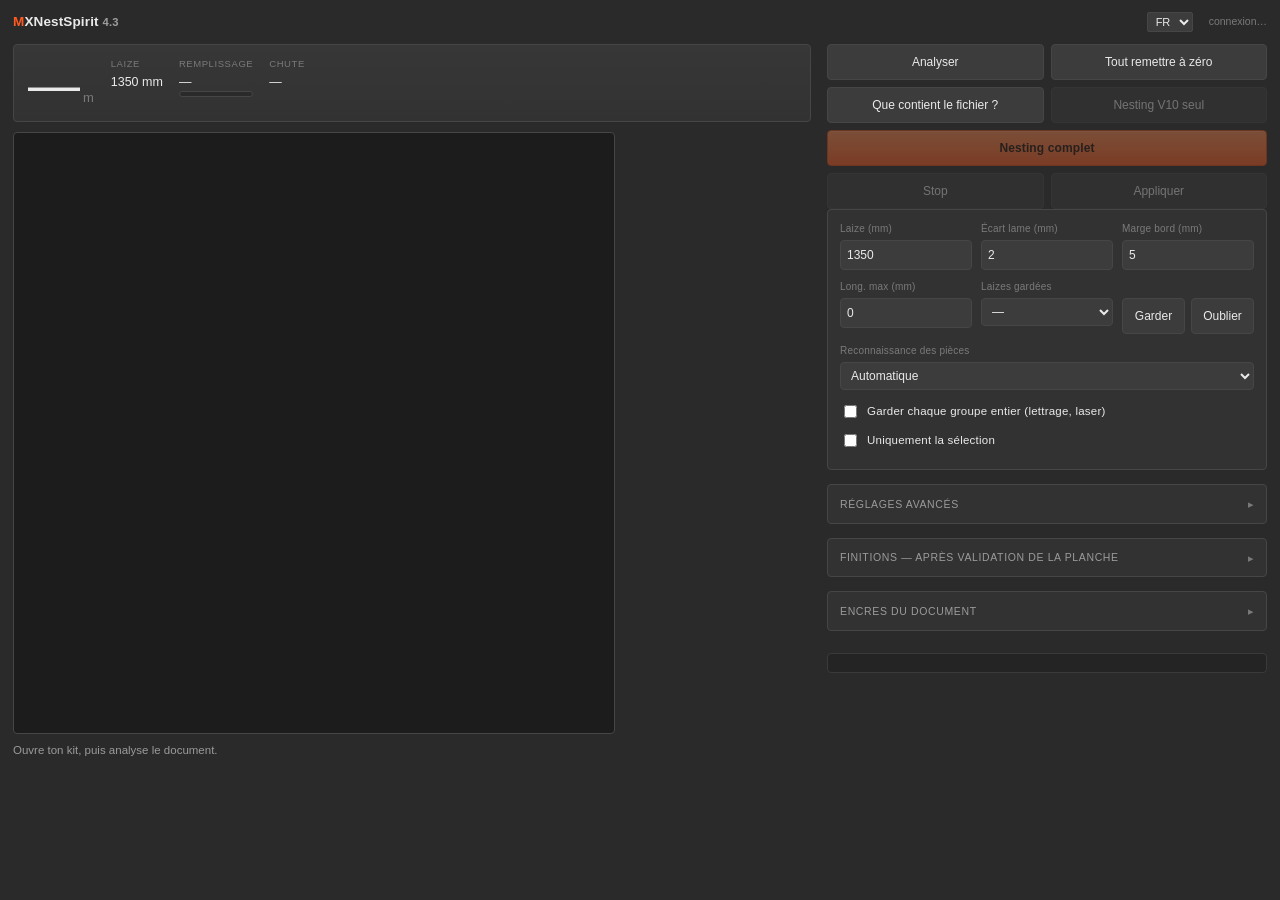
==== commit 1237289a: "4.3 — nouvelle mise en page du panneau" ====
--- a/spiritpanel/index.html
+++ b/spiritpanel/index.html
@@ -8,7 +8,7 @@
 <body>
 
 <header>
-  <span class="mark">MXNestSpirit</span>
+  <span class="mark">MXNestSpirit <small style="opacity:.6">4.3</small></span>
   <select id="lang" style="width:auto;margin-left:auto;background:var(--field);color:var(--ink);border:1px solid var(--line);border-radius:2px;font-size:11px"><option value="fr">FR</option><option value="en">EN</option></select>
   <span id="hostinfo" class="host" style="margin-left:8px">connexion…</span>
 </header>
@@ -25,8 +25,104 @@
   </dl>
 </section>
 
-<canvas id="preview" width="600" height="600"></canvas>
+<div class="stage" id="stage"><canvas id="preview" width="600" height="600"></canvas></div>
 <p class="hint" id="hint">Ouvre ton kit, puis analyse le document.</p>
+
+
+
+
+
+
+
+</div>
+<div class="side">
+<section class="actions">
+  <button id="scan" class="ghost" data-i18n="btn.scan">Analyser</button>
+  <button id="reset" class="ghost" data-i18n="btn.reset">Tout remettre à zéro</button>
+  <button id="diag" class="ghost" data-i18n="btn.diag">Que contient le fichier ?</button>
+  <button id="run" class="ghost" disabled data-i18n="btn.run">Nesting V10 seul</button>
+  <button id="hybrid" class="primary" disabled title="Sparrow + V10 en secours" data-i18n="btn.hybrid">Nesting complet</button>
+  <button id="stop" class="ghost" disabled data-i18n="btn.stop">Stop</button>
+  <button id="apply" class="ghost" disabled data-i18n="btn.apply">Appliquer</button>
+</section>
+<section class="pane">
+  <div class="grid3">
+    <div><label for="sheet" data-i18n="lbl.sheet">Laize (mm)</label>
+      <input id="sheet" type="number" value="1350" min="50" step="10"></div>
+    <div><label for="gap" data-i18n="lbl.gap">Écart lame (mm)</label><input id="gap" type="number" value="2" min="0" step="0.5"></div>
+    <div><label for="edge" data-i18n="lbl.edge">Marge bord (mm)</label><input id="edge" type="number" value="5" min="0" step="1"></div>
+  </div>
+  <div class="grid3" id="widthsrow">
+    <div><label for="maxlen" data-i18n="lbl.maxlen">Long. max (mm)</label><input id="maxlen" type="number" value="0" min="0" step="100"></div>
+    <div><label for="sheetlist" data-i18n="lbl.widths">Laizes gardées</label>
+      <select id="sheetlist" title="Laizes enregistrées"></select></div>
+    <div><label>&nbsp;</label>
+      <div style="display:flex;gap:6px">
+        <button id="sheetsave" class="ghost" style="flex:1 1 0" data-i18n="btn.widthsave">Garder</button>
+        <button id="sheetdel" class="ghost" style="flex:1 1 0" data-i18n="btn.widthdel">Oublier</button>
+      </div></div>
+  </div>
+  <div class="row">
+    <label for="mode" data-i18n="lbl.mode">Reconnaissance des pièces</label>
+    <select id="mode">
+      <option value="auto" selected data-i18n="mode.auto">Automatique</option>
+      <option value="color" data-i18n="mode.color">Même couleur que le tracé sélectionné</option>
+      <option value="spot" data-i18n="mode.spot">Ton direct nommé</option>
+    </select>
+  </div>
+  <div class="row" id="namesrow" style="display:none">
+    <label for="cutnames" data-i18n="lbl.cutnames">Noms acceptés</label>
+    <input id="cutnames" type="text" value="CutContour, Cut, Découpe, Thru-cut">
+  </div>
+  <label class="check"><input id="keepgroups" type="checkbox" data-i18n-next="chk.keepgroups"> <span data-i18n="chk.keepgroups">Garder chaque groupe entier (lettrage, laser)</span></label>
+  <label class="check"><input id="selonly" type="checkbox" data-i18n-next="chk.selonly"> <span data-i18n="chk.selonly">Uniquement la sélection</span></label>
+</section>
+<section class="pane finitions folded" id="avance">
+  <div class="row fold-head" id="avance-head">
+    <label data-i18n="lbl.advanced">Réglages avancés</label>
+    <span class="fold-mark" aria-hidden="true">▸</span>
+  </div>
+  <div style="height:8px"></div>
+  <div class="grid3">
+    <div><label for="rot" data-i18n="lbl.rot">Rotation</label>
+      <select id="rot">
+        <option value="5" data-i18n="rot.5">Tous les 5°</option>
+        <option value="10" selected data-i18n="rot.10">Tous les 10°</option>
+        <option value="15" data-i18n="rot.15">Tous les 15°</option>
+        <option value="30" data-i18n="rot.30">Tous les 30°</option>
+        <option value="90" data-i18n="rot.90">Quart de tour seulement</option>
+        <option value="0" data-i18n="rot.0">Aucune rotation</option>
+      </select>
+    </div>
+    <div><label for="prec" data-i18n="lbl.prec">Précision</label>
+      <select id="prec">
+        <option value="1" selected data-i18n="prec.1">1 mm</option>
+        <option value="2" data-i18n="prec.05">0,5 mm</option>
+        <option value="0.5" data-i18n="prec.2">2 mm</option>
+      </select>
+    </div>
+    <div><label for="effort" data-i18n="lbl.effort">Recherche</label>
+      <select id="effort">
+        <option value="8" data-i18n="eff.fast">Rapide</option>
+        <option value="16" selected data-i18n="eff.normal">Normale</option>
+        <option value="100" data-i18n="eff.max">Maximale (le plus serré)</option>
+      </select>
+    </div>
+  </div>
+  <div class="grid3">
+    <div><label for="sptime" data-i18n="lbl.sptime">Temps Sparrow (s)</label>
+      <input id="sptime" type="number" value="0" min="0" max="600" step="5"
+             title="Temps TOTAL de la phase Sparrow, tous essais compris. 0 = automatique selon le niveau de recherche"></div>
+    <div></div>
+    <div></div>
+  </div>
+  <label class="check"><input id="refine" type="checkbox" data-i18n-next="chk.refine"> <span data-i18n="chk.refine">Affinage après calcul (10 à 15 s de plus, gagne 1 fois sur 7)</span></label>
+  <label class="check"><input id="pairs" type="checkbox" data-i18n-next="chk.pairs"> <span data-i18n="chk.pairs">Emboîter les pièces deux par deux (lent, gagne rarement)</span></label>
+  <label class="check"><input id="holes" type="checkbox" checked data-i18n-next="chk.holes"> <span data-i18n="chk.holes">Boucher les creux avec les petites pièces</span></label>
+  <label class="check"><input id="regroup" type="checkbox" checked data-i18n-next="chk.regroup"> <span data-i18n="chk.regroup">Rattacher les visuels à leur contour</span></label>
+  <label class="check"><input id="tight" type="checkbox" data-i18n-next="chk.tight"> <span data-i18n="chk.tight">Serrer au dessin plutôt qu'au masque</span></label>
+  <label class="check"><input id="fitab" type="checkbox" checked data-i18n-next="chk.fitab"> <span data-i18n="chk.fitab">Ajuster le plan de travail au métrage</span></label>
+</section>
 <section class="pane finitions folded" id="finitions">
   <div class="row fold-head" id="finitions-head">
     <label data-i18n="lbl.finish">Finitions — après validation de la planche</label>
@@ -86,7 +182,6 @@
   <label class="check"><input id="bleedgap" type="checkbox" checked>
     <span data-i18n="chk.bleedgap">Compter le décalage dans l'écart de lame</span></label>
 </section>
-
 <section class="pane finitions folded" id="encres">
   <div class="row fold-head" id="encres-head">
     <label data-i18n="lbl.inks">Encres du document</label>
@@ -95,7 +190,7 @@
   <div class="inkbar">
     <button id="inklist" class="ghost" data-i18n="btn.inklist">Actualiser</button>
     <button id="inkselect" class="ghost" data-i18n="btn.inkselect">Sélectionner les objets</button>
-    <button id="inkapply" class="primary" data-i18n="btn.inkapply">Tout appliquer</button>
+    <button id="inkapply" class="ghost" data-i18n="btn.inkapply">Tout appliquer</button>
   </div>
   <div id="inktable" class="inktable"></div>
   <div class="inkbar">
@@ -106,90 +201,6 @@
 </section>
 
 
-
-
-</div>
-<div class="side">
-<section class="pane">
-  <div class="grid3">
-    <div><label for="sheet" data-i18n="lbl.sheet">Laize (mm)</label>
-      <input id="sheet" type="number" value="1350" min="50" step="10"></div>
-    <div><label for="gap" data-i18n="lbl.gap">Écart lame (mm)</label><input id="gap" type="number" value="2" min="0" step="0.5"></div>
-    <div><label for="edge" data-i18n="lbl.edge">Marge bord (mm)</label><input id="edge" type="number" value="5" min="0" step="1"></div>
-  </div>
-  <div class="grid3">
-    <div><label for="maxlen" data-i18n="lbl.maxlen">Long. max (mm)</label><input id="maxlen" type="number" value="0" min="0" step="100"></div>
-    <div><label for="sheetlist" data-i18n="lbl.widths">Laizes gardées</label>
-      <select id="sheetlist" title="Laizes enregistrées"></select></div>
-    <div><label>&nbsp;</label>
-      <div style="display:flex;gap:6px">
-        <button id="sheetsave" class="ghost" style="flex:1 1 0" data-i18n="btn.widthsave">Garder</button>
-        <button id="sheetdel" class="ghost" style="flex:1 1 0" data-i18n="btn.widthdel">Oublier</button>
-      </div></div>
-  </div>
-  <div class="grid3">
-    <div><label for="rot" data-i18n="lbl.rot">Rotation</label>
-      <select id="rot">
-        <option value="5" data-i18n="rot.5">Tous les 5°</option>
-        <option value="10" selected data-i18n="rot.10">Tous les 10°</option>
-        <option value="15" data-i18n="rot.15">Tous les 15°</option>
-        <option value="30" data-i18n="rot.30">Tous les 30°</option>
-        <option value="90" data-i18n="rot.90">Quart de tour seulement</option>
-        <option value="0" data-i18n="rot.0">Aucune rotation</option>
-      </select>
-    </div>
-    <div><label for="prec" data-i18n="lbl.prec">Précision</label>
-      <select id="prec">
-        <option value="1" selected data-i18n="prec.1">1 mm</option>
-        <option value="2" data-i18n="prec.05">0,5 mm</option>
-        <option value="0.5" data-i18n="prec.2">2 mm</option>
-      </select>
-    </div>
-    <div><label for="effort" data-i18n="lbl.effort">Recherche</label>
-      <select id="effort">
-        <option value="8" data-i18n="eff.fast">Rapide</option>
-        <option value="16" selected data-i18n="eff.normal">Normale</option>
-        <option value="100" data-i18n="eff.max">Maximale (le plus serré)</option>
-      </select>
-    </div>
-  </div>
-  <div class="grid3">
-    <div><label for="sptime" data-i18n="lbl.sptime">Temps Sparrow (s)</label>
-      <input id="sptime" type="number" value="0" min="0" max="600" step="5"
-             title="Temps TOTAL de la phase Sparrow, tous essais compris. 0 = automatique selon le niveau de recherche"></div>
-    <div></div>
-    <div></div>
-  </div>
-  <div class="row">
-    <label for="mode" data-i18n="lbl.mode">Reconnaissance des pièces</label>
-    <select id="mode">
-      <option value="auto" selected data-i18n="mode.auto">Automatique</option>
-      <option value="color" data-i18n="mode.color">Même couleur que le tracé sélectionné</option>
-      <option value="spot" data-i18n="mode.spot">Ton direct nommé</option>
-    </select>
-  </div>
-  <div class="row" id="namesrow" style="display:none">
-    <label for="cutnames" data-i18n="lbl.cutnames">Noms acceptés</label>
-    <input id="cutnames" type="text" value="CutContour, Cut, Découpe, Thru-cut">
-  </div>
-  <label class="check"><input id="refine" type="checkbox" data-i18n-next="chk.refine"> <span data-i18n="chk.refine">Affinage après calcul (10 à 15 s de plus, gagne 1 fois sur 7)</span></label>
-  <label class="check"><input id="pairs" type="checkbox" data-i18n-next="chk.pairs"> <span data-i18n="chk.pairs">Emboîter les pièces deux par deux (lent, gagne rarement)</span></label>
-  <label class="check"><input id="holes" type="checkbox" checked data-i18n-next="chk.holes"> <span data-i18n="chk.holes">Boucher les creux avec les petites pièces</span></label>
-  <label class="check"><input id="regroup" type="checkbox" checked data-i18n-next="chk.regroup"> <span data-i18n="chk.regroup">Rattacher les visuels à leur contour</span></label>
-  <label class="check"><input id="tight" type="checkbox" data-i18n-next="chk.tight"> <span data-i18n="chk.tight">Serrer au dessin plutôt qu'au masque</span></label>
-  <label class="check"><input id="selonly" type="checkbox" data-i18n-next="chk.selonly"> <span data-i18n="chk.selonly">Uniquement la sélection</span></label>
-  <label class="check"><input id="fitab" type="checkbox" checked data-i18n-next="chk.fitab"> <span data-i18n="chk.fitab">Ajuster le plan de travail au métrage</span></label>
-</section>
-
-<section class="actions">
-  <button id="scan" class="ghost" data-i18n="btn.scan">Analyser</button>
-  <button id="reset" class="ghost" data-i18n="btn.reset">Tout remettre à zéro</button>
-  <button id="diag" class="ghost" data-i18n="btn.diag">Que contient le fichier ?</button>
-  <button id="run" class="ghost" disabled data-i18n="btn.run">Nesting V10 seul</button>
-  <button id="hybrid" class="primary" disabled title="Sparrow + V10 en secours" data-i18n="btn.hybrid">Nesting complet</button>
-  <button id="stop" class="ghost" disabled data-i18n="btn.stop">Stop</button>
-  <button id="apply" class="ghost" disabled data-i18n="btn.apply">Appliquer</button>
-</section>
 <pre id="log"></pre>
 </div>
 </div>
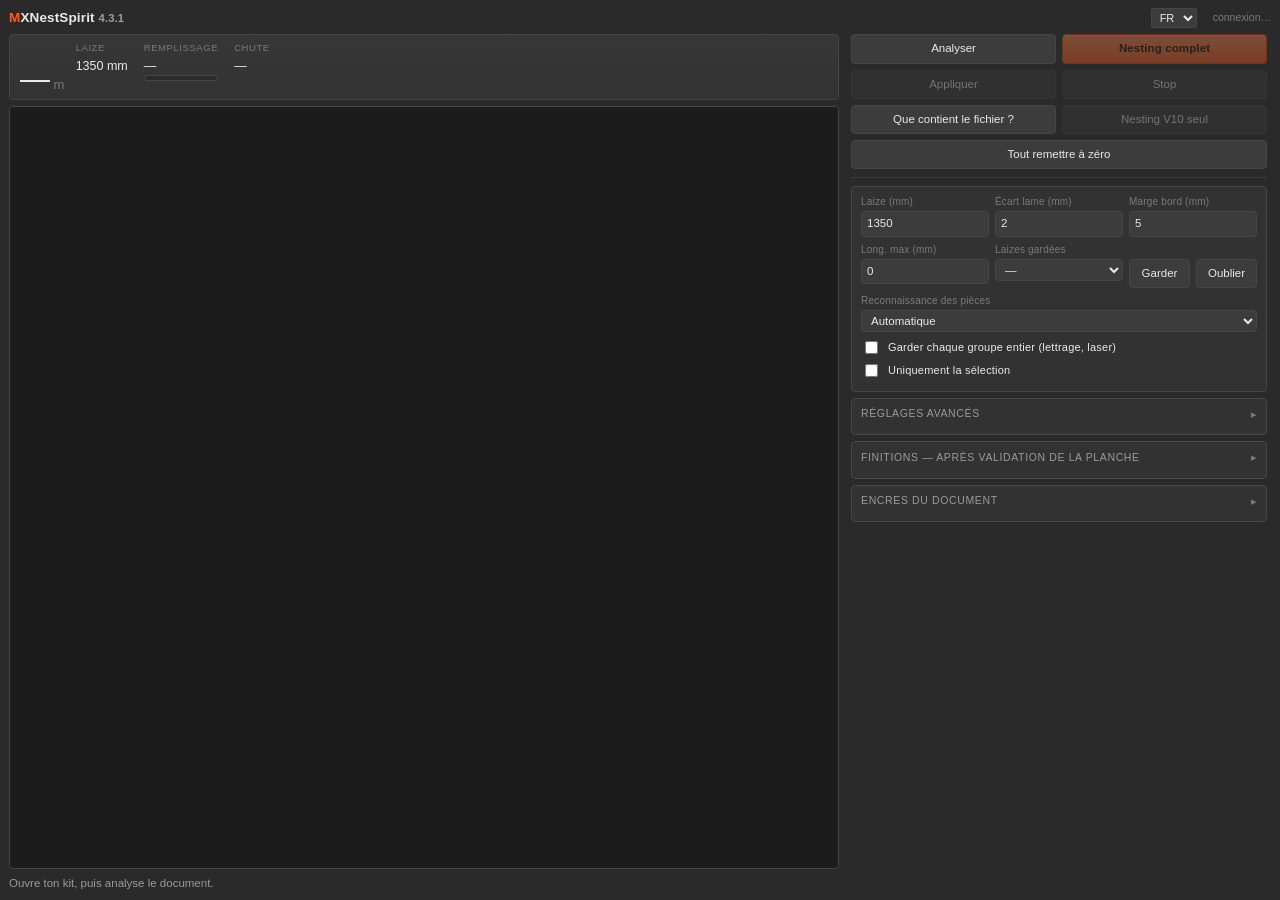
==== commit c2c8e0de: "4.3.1 — version affichée dans le panneau" ====
--- a/spiritpanel/index.html
+++ b/spiritpanel/index.html
@@ -8,7 +8,7 @@
 <body>
 
 <header>
-  <span class="mark">MXNestSpirit <small style="opacity:.6">4.3</small></span>
+  <span class="mark">MXNestSpirit <small style="opacity:.6">4.3.1</small></span>
   <select id="lang" style="width:auto;margin-left:auto;background:var(--field);color:var(--ink);border:1px solid var(--line);border-radius:2px;font-size:11px"><option value="fr">FR</option><option value="en">EN</option></select>
   <span id="hostinfo" class="host" style="margin-left:8px">connexion…</span>
 </header>
--- a/spiritpanel/css/style.css
+++ b/spiritpanel/css/style.css
@@ -183,3 +183,51 @@
 .inkcount{color:var(--ink-faint);font-variant-numeric:tabular-nums;text-align:right}
 .inkrow select{padding:3px 4px;font-size:11px}
 .inknote{color:var(--ink-faint);font-size:10.5px;margin:2px 0 0;line-height:1.45}
+
+/* ---------- 4.3 : mise en page ----------
+   Comme les outils de nesting du marché (Deepnest, eCut, SigmaNEST) : à gauche
+   la planche, qui prend toute la hauteur ; à droite une barre de réglages
+   qui défile seule, boutons collés en haut. Plus aucun trou : la colonne de
+   gauche ne contient que le métrage et l'aperçu, qui s'étire. */
+.stage{display:flex;align-items:flex-start;justify-content:center;min-height:0}
+#preview{margin:0}
+.actions{display:grid;grid-template-columns:1fr 1fr;gap:6px;position:sticky;top:0;z-index:5;
+  background:var(--bg);padding:0 0 8px;margin-bottom:8px;border-bottom:1px solid var(--line-soft)}
+#hybrid{grid-column:auto}
+.actions #scan{order:1}.actions #hybrid{order:2}.actions #apply{order:3}.actions #stop{order:4}
+.actions #diag{order:5}.actions #run{order:6}.actions #reset{order:7;grid-column:1 / -1}
+.finitions{margin-top:0}
+.pane{margin-bottom:8px}
+#log{margin-top:0;max-height:110px}
+.hint{margin:6px 0 0}
+
+@media (min-width: 640px) {
+  html,body{height:100%;overflow:hidden}
+  body{display:flex;flex-direction:column}
+  header{flex:0 0 auto}
+  .cols{flex:1 1 auto;min-height:0;display:flex;align-items:stretch;gap:12px}
+  .left{flex:1 1 auto;min-width:0;display:flex;flex-direction:column}
+  .stage{flex:1 1 auto;background:#1c1c1c;border:1px solid var(--line);border-radius:var(--r);
+    align-items:center;overflow:hidden}
+  #preview{border:none;border-radius:0}
+  .side{flex:0 0 auto;width:clamp(330px,40%,420px);overflow-y:auto;overflow-x:hidden;padding-right:4px;
+    display:block}
+  #log{max-height:110px}
+}
+
+/* Écrans bas (portable) : tout se resserre. */
+@media (max-height: 950px) {
+  body{padding:8px 9px 8px;font-size:11.5px}
+  header{margin-bottom:6px}
+  .result{padding:6px 10px;margin-bottom:6px;gap:12px}
+  .metrage,.cols .metrage{font-size:30px}
+  .pane{padding:7px 9px 8px;margin-bottom:6px}
+  .row{margin-bottom:5px}
+  .grid3{gap:6px;margin-bottom:5px}
+  label{margin-bottom:2px}
+  input[type=text],input[type=number],select{padding:3px 5px}
+  button{padding:5px 7px}
+  .check{padding:1px 0;font-size:11px}
+  .finitions.folded{padding-bottom:7px}
+}
+#log:empty{display:none}
